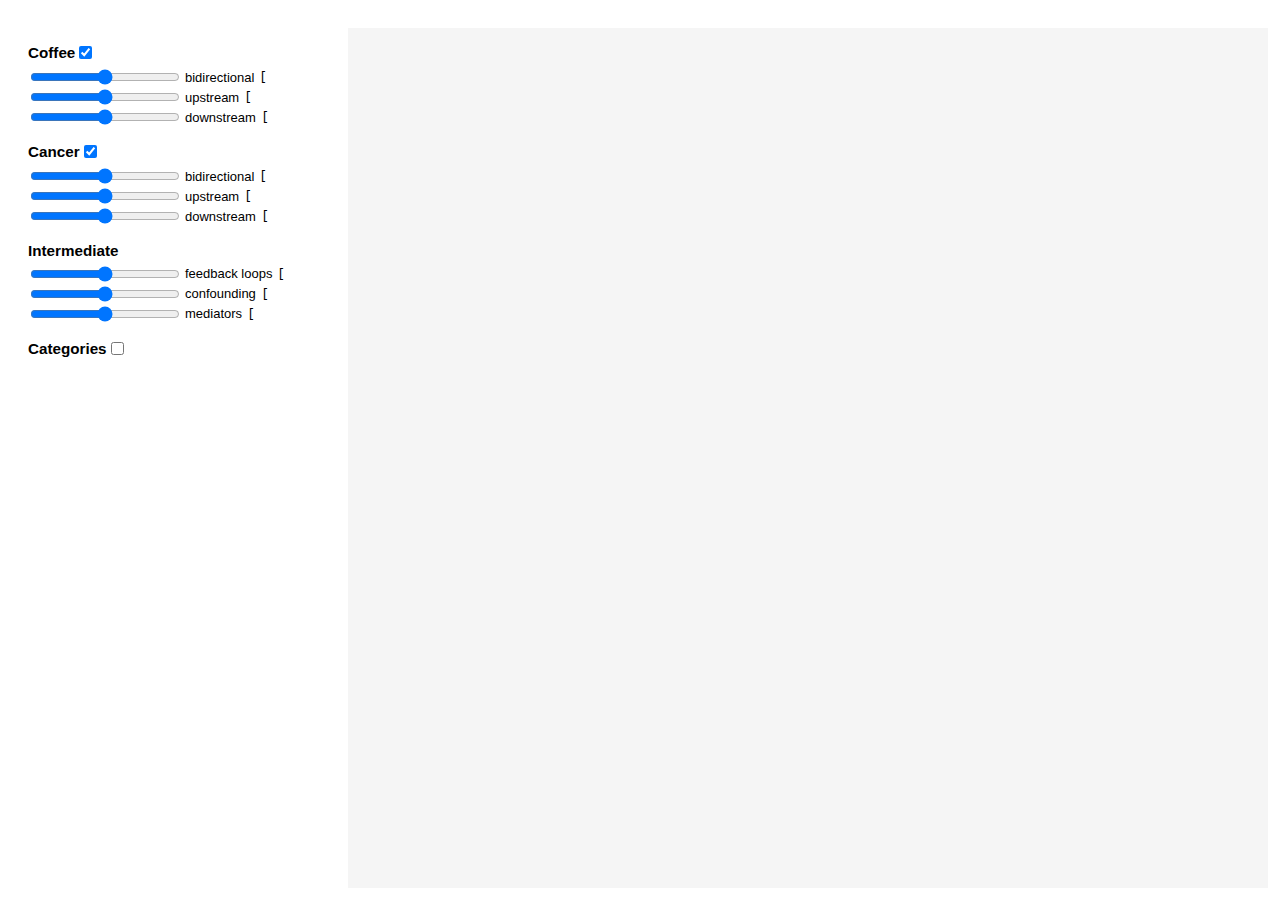
==== topological/index.html @ 7254a7dd "fixed(?) tag padding and started topological version" ====
<!DOCTYPE html>
<html lang="en" dir="ltr">
  <head>
    <title>system graph tester</title>
    <meta http-equiv="Content-Type" content="text/html;" charset="utf-8" >
    <meta name="viewport" charset="UTF-8" content="width=device-width, initial-scale=1">
    <link rel="stylesheet" href="../css/clearstyle.css">
    <link rel="stylesheet" href="../css/topological.css">
    <script type="module" src="../js/d3.js" charset="utf-8" preload></script>
    <script type="module" src="../js/topological.js" charset="utf-8" preload></script>
 
    
    <link rel="preload" href="../data/dag-link-data.json" as="fetch" crossOrigin="false">
  </head>

  <body>
    <main>
      <div id="controls">
        <section id="p0">
          <h3>Coffee  
            <input type="checkbox" checked data-name="p0" class="primary">
          </h3>
          <div class="row-wrap" data-name="bidirectional">
            <input type="range" name="bidirectional" min="0" max="100" value="50">
            <label for="bidirectional">bidirectional</label>
            <span class="count"></span>  
          </div>
          <div class="row-wrap" data-name="upstream">
            <input type="range" name="upstream" min="0" max="100" value="50">
            <label for="upstream">upstream</label>
            <span class="count"></span>
          </div>
          <div class="row-wrap" data-name="downstream">
            <input type="range" name="downstream" min="0" max="100" value="50">
            <label for="downstream">downstream</label>
            <span class="count"></span>  
          </div>
        </section>
        <section id="p1">
          <h3>Cancer
            <input type="checkbox" checked data-name="p1" class="primary">
          </h3>
          <div class="row-wrap" data-name="bidirectional">
            <input type="range" name="bidirectional" min="0" max="100" value="50">
            <label for="bidirectional">bidirectional</label>
            <span class="count"></span>  
          </div>
          <div class="row-wrap" data-name="upstream">
            <input type="range" name="upstream" min="0" max="100" value="50">
            <label for="upstream">upstream</label>
            <span class="count"></span>
          </div>
          <div class="row-wrap" data-name="downstream">
            <input type="range" name="downstream" min="0" max="100" value="50">
            <label for="downstream">downstream</label>
            <span class="count"></span>  
          </div>
        </section>
        <section id="intermediate">
          <h3>Intermediate</h3>
          <div class="row-wrap" data-name="loop">
            <input type="range" name="loop" min="0" max="100" value="50">
            <label for="loop">feedback loops</label>
            <span class="count"></span>
          </div>
          <div class="row-wrap" data-name="confounding">
            <input type="range" name="confounding" min="0" max="100" value="50">
            <label for="confounding">confounding</label>
            <span class="count"></span>
          </div>
          <div class="row-wrap" data-name="mediating">
            <input type="range" name="mediating" min="0" max="100" value="50">
            <label for="mediating">mediators</label>
            <span class="count"></span>  
          </div>
        </section>
        <section id="key">
          <h3>Categories<input type="checkbox"></h3>
          
        </section>
  
      </div>
      <svg id="graph">
        <defs>
          <marker
            id="arrow"
            viewBox="0 0 6 10"
            refX="-5"
            refY="5"
            markerWidth="12"
            markerHeight="12"
            markerUnits="userSpaceOnUse"
            orient="auto-start-reverse">
            <path d="M0.950256 1L2.95026 3L4.95026 5L0.950256 9" stroke-linecap="round" vector-effect="non-scaling-stroke"/>
            <!-- <path d="M 0 0 L 10 5 L 0 10 z" /> -->
          </marker>
          <marker
            id="arrow-primary"
            viewBox="0 0 6 10"
            refX="-10"
            refY="5"
            markerWidth="12"
            markerHeight="12"
            markerUnits="userSpaceOnUse"
            orient="auto-start-reverse">
            <path d="M0.950256 1L2.95026 3L4.95026 5L0.950256 9" stroke-linecap="round" vector-effect="non-scaling-stroke"/>
            <!-- <path d="M 0 0 L 10 5 L 0 10 z" /> -->
          </marker>
        </defs>
  
  
  
      </svg>


    </main>
    
      
    
  </body>
  
</html>
---- css/topological.css ----
/* overall rules ---------------- */
:root{
    --system-black:#373737;
    --system-black-30:#C3C3C3;
    --bg:#F5F5F5;
    --sidebar:340px;
    --cat-disease:#FEB3FF;
    --cat-treatment:#7EF5CB;
    --cat-genetic:#FFFF00;
    --cat-behavior:#FFA07A;
    --cat-symptom:#cba1ff;
}

main{
    position:relative;
    width:100vw;
    height:100vh;
}

#controls{
    position:absolute;
    top:0;
    left:0;
    /* position:fixed;
    top:0;
    left:0; */
    z-index:20;
    padding:20px;
    /* width:400px; */
    font-family:'Monument Grotesk', sans-serif;
    font-size:13px;
    width:var(--sidebar);
    background-color: white;
    height:100%;
    box-sizing:border-box;
}


/* control panel ---------------- */

main.topic-view input:checked{
    opacity:0.5;
    pointer-events: none;
}

main.topic-view[data-viewing="coffee"] #cancer .row-wrap{
    pointer-events: none;
    opacity:0.5;
}

main.topic-view[data-viewing="cancer"] #coffee .row-wrap{
    pointer-events: none;
    opacity:0.5;
}


.focus-p0 #p0 input[type="checkbox"],.focus-p1 #p1 input[type="checkbox"]{
    display:none;
}

.focus-p0 #p1>*:not(h3),.focus-p1 #p0>*:not(h3){
    display:none;
}

.focus-p0 #intermediate,.focus-p1 #intermediate{
    display:none;
}


section{
    margin-bottom:10px;
}

.row-wrap{
    width:100%;
    display:flex;
    flex-flow:row nowrap;
    align-items: center;
}

.row-wrap[data-type="other"] span{
    display:inline-flex;
    flex-flow:row nowrap;
    align-items: center;
}

.row-wrap[data-type="other"] span::before{
    display:inline-block;
    background-color: black;
    width:20px;
    height:20px;
    margin-right:5px;
    content:'';
}

h3{
    font-weight:600;
    margin-bottom:5px;
    display:flex;
    flex-flow:row nowrap;
    align-items: center;
}

.row-wrap>*{
    margin-right:5px;
}

.row-wrap input[type="range"]{
    width:150px;
}

.count{
    font-family:'Monument Grotesk Mono';
    letter-spacing: -1px;
}

.count::before{
    content:'[';
}
.count::after{
    content:var(--max);
}


.row-wrap.color{
    opacity:0;
    margin-bottom:2px;
}

.see-categories .row-wrap.color{
    opacity:1;
}

.row-wrap.color .swatch{
    display:inline-block;
    width:20px;
    height:20px;
    background-color: var(--color);
}



/* graph ---------------- */

#graph{
    position:absolute;
    top:20px;
    right:20px;
    background-color: var(--bg);
}

#graph g{
    z-index:10;
}
#graph g.link-lines,#graph g.node-label-bgs{
    z-index:5;
}



/* #C3C3C3 */
text{
    cursor:default;
    font-family:'Monument Grotesk', sans-serif;
    /* fill:rgba(255,0,0,0.3); */
    paint-order: stroke;
    
    stroke:var(--bg);
    stroke-width:2px;
    font-size:13px;
    fill:var(--system-black);
    transform:translate(6px,4px);
    text-transform:capitalize;
}


rect{
    transform:translate(9px,-9px);
}
rect.primary{
    transform:translate(10px,-12px);
}

.see-categories text.has-type{
    transform:translate(16px,4px);
    stroke:none;
}


text.primary{
    font-size:16px;
    font-weight:600;
}



.node-label-bgs{
    opacity:0;
}

.see-categories .node-label-bgs{
    opacity:1;
}


circle{
    fill:var(--bg);
    stroke:var(--system-black);
    stroke-width:2px;
    /* paint-order:stroke; */
}



line,polyline{
    stroke:var(--system-black-30);
}


marker{
    fill:none;
    stroke:var(--system-black-30);
    stroke-width:1px;
}

#arrow-primary{
    stroke:var(--system-black);
    stroke-width:2px;
}



line.primary,polyline.primary{
    stroke:var(--system-black);
    stroke-width:2px;
}

.animate line,.animate polyline{
    stroke:var(--system-black);
    opacity:0;
    stroke-width:4px;
    stroke-linecap: round;
   
    --gap:30;
    /* animation: directionality 2s linear infinite forwards;
    stroke-dasharray:var(--gap) calc(var(--str) - var(--gap));
    stroke-dashoffset:var(--str); */
}

.animate line.primary,.animate polyline.primary{
    opacity:0.2;
    stroke-width:8px;
}

@keyframes directionality{
    0%{
        stroke-dashoffset:var(--str);
    }
    
    100%{
        stroke-dashoffset:0;
    }
}

@font-face {
    font-family:'Monument Grotesk';
    src: url('../assets/monument-trial-regular.woff2');
}

@font-face {
    font-family:'Monument Grotesk Mono';
    src: url('../assets/monument-trial-mono-regular.woff2');
}

@font-face {
    font-family:'Monument Grotesk';
    font-style:italic;
    src: url('../assets/monument-trial-regular-italic.woff2');
}

@font-face {
    font-family:'Monument Grotesk';
    font-weight:600;
    src: url('../assets/monument-trial-bold.woff2');
}
@font-face {
    font-family:'Monument Grotesk';
    font-weight:600;
    font-style: italic;
    src: url('../assets/monument-trial-bold-italic.woff2');
}
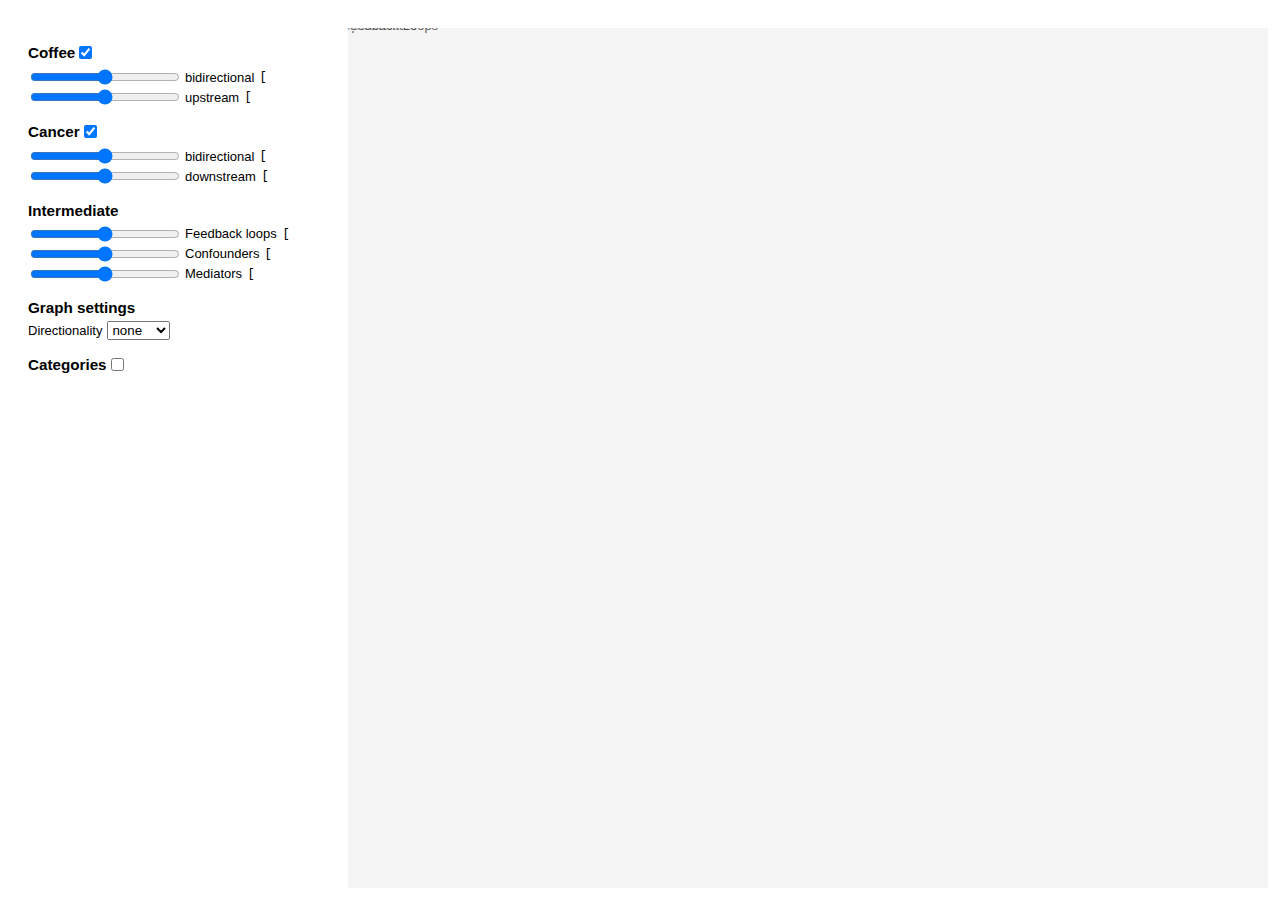
==== commit 16cc6fc6: "topological graph working!" ====
--- a/topological/index.html
+++ b/topological/index.html
@@ -31,7 +31,7 @@
             <span class="count"></span>
           </div>
           <div class="row-wrap" data-name="downstream">
-            <input type="range" name="downstream" min="0" max="100" value="50">
+            <input type="range" name="downstream" min="0" max="100" value="0">
             <label for="downstream">downstream</label>
             <span class="count"></span>  
           </div>
@@ -46,7 +46,7 @@
             <span class="count"></span>  
           </div>
           <div class="row-wrap" data-name="upstream">
-            <input type="range" name="upstream" min="0" max="100" value="50">
+            <input type="range" name="upstream" min="0" max="100" value="0">
             <label for="upstream">upstream</label>
             <span class="count"></span>
           </div>
@@ -60,18 +60,29 @@
           <h3>Intermediate</h3>
           <div class="row-wrap" data-name="loop">
             <input type="range" name="loop" min="0" max="100" value="50">
-            <label for="loop">feedback loops</label>
+            <label for="loop">Feedback loops</label>
             <span class="count"></span>
           </div>
           <div class="row-wrap" data-name="confounding">
             <input type="range" name="confounding" min="0" max="100" value="50">
-            <label for="confounding">confounding</label>
+            <label for="confounding">Confounders</label>
             <span class="count"></span>
           </div>
           <div class="row-wrap" data-name="mediating">
             <input type="range" name="mediating" min="0" max="100" value="50">
-            <label for="mediating">mediators</label>
+            <label for="mediating">Mediators</label>
             <span class="count"></span>  
+          </div>
+        </section>
+        <section id="graph-settings">
+          <h3>Graph settings</h3>
+          <div class="row-wrap" data-name="directionality">
+            <label for="directionality">Directionality</label>
+            <select name="directionality">
+              <option value="none">none</option>
+              <option value="arrows">arrows</option>
+              <option value="motion">motion</option>
+            </select>
           </div>
         </section>
         <section id="key">
@@ -80,40 +91,24 @@
         </section>
   
       </div>
-      <svg id="graph">
+      <svg id="graph" data-directionality="none">
         <defs>
-          <marker
-            id="arrow"
-            viewBox="0 0 6 10"
-            refX="-5"
-            refY="5"
-            markerWidth="12"
-            markerHeight="12"
-            markerUnits="userSpaceOnUse"
-            orient="auto-start-reverse">
-            <path d="M0.950256 1L2.95026 3L4.95026 5L0.950256 9" stroke-linecap="round" vector-effect="non-scaling-stroke"/>
-            <!-- <path d="M 0 0 L 10 5 L 0 10 z" /> -->
-          </marker>
-          <marker
-            id="arrow-primary"
-            viewBox="0 0 6 10"
-            refX="-10"
-            refY="5"
-            markerWidth="12"
-            markerHeight="12"
-            markerUnits="userSpaceOnUse"
-            orient="auto-start-reverse">
-            <path d="M0.950256 1L2.95026 3L4.95026 5L0.950256 9" stroke-linecap="round" vector-effect="non-scaling-stroke"/>
-            <!-- <path d="M 0 0 L 10 5 L 0 10 z" /> -->
-          </marker>
+  
         </defs>
   
-  
-  
+        <g class="labels noselect">
+          <text id="upstream_p0_label" class="label">Upstream</text>
+          <text id="downstream_p1_label" class="label">Downstream</text>
+          <text id="confounder_label" class="label">Confounders</text>
+          <text id="mediator_label" class="label">Mediators</text>
+          <text id="feedback_label" class="label">Feedback loops</text>
+        </g>
+        
       </svg>
 
 
     </main>
+    
     
       
     
--- a/css/topological.css
+++ b/css/topological.css
@@ -93,6 +93,14 @@
     content:'';
 }
 
+#p0 .row-wrap[data-name="downstream"]{
+    display:none;
+}
+
+#p1 .row-wrap[data-name="upstream"]{
+    display:none;
+}
+
 h3{
     font-weight:600;
     margin-bottom:5px;
@@ -147,6 +155,20 @@
     top:20px;
     right:20px;
     background-color: var(--bg);
+    
+}
+
+#graph,#graph text.noselect,.labels.noselect text{
+    cursor:grab;
+}
+
+#graph.drag,#graph.drag text.noselect,#graph.drag .labels.noselect text{
+    cursor:grabbing;
+}
+
+
+#graph g{
+    transform:translate(var(--drag-x),var(--drag-y))
 }
 
 #graph g{
@@ -155,6 +177,7 @@
 #graph g.link-lines,#graph g.node-label-bgs{
     z-index:5;
 }
+
 
 
 
@@ -191,6 +214,11 @@
     font-size:16px;
     font-weight:600;
 }
+text.label{
+    /* font-weight:600; */
+    transform:translate(-6px,2px);
+    opacity:0.8;
+}
 
 
 
@@ -212,10 +240,29 @@
 
 
 
-line,polyline{
+line,polyline,path{
+    fill:none;
     stroke:var(--system-black-30);
 }
 
+
+.link-arrows{
+    display:none;
+    /* transform-origin:center; */
+    /* transform:translate(-2px,-4px); */
+}
+
+#graph[data-directionality="arrows"] .link-arrows{
+    display:block;
+}
+
+.animate{
+    display:none;
+}
+
+#graph[data-directionality="motion"] .animate{
+    display:block;
+}
 
 marker{
     fill:none;
@@ -230,24 +277,29 @@
 
 
 
-line.primary,polyline.primary{
+line.primary,polyline.primary,path.primary{
     stroke:var(--system-black);
     stroke-width:2px;
 }
 
-.animate line,.animate polyline{
-    stroke:var(--system-black);
-    opacity:0;
+
+
+
+
+
+.animate line,.animate polyline,.animate path{
+    stroke:salmon;
+    opacity:0.2;
     stroke-width:4px;
     stroke-linecap: round;
    
-    --gap:30;
-    /* animation: directionality 2s linear infinite forwards;
+    --gap:60;
+    animation: directionality 2s linear infinite forwards;
     stroke-dasharray:var(--gap) calc(var(--str) - var(--gap));
-    stroke-dashoffset:var(--str); */
-}
-
-.animate line.primary,.animate polyline.primary{
+    stroke-dashoffset:var(--str);
+}
+
+.animate line.primary,.animate polyline.primary,.animate path.primary{
     opacity:0.2;
     stroke-width:8px;
 }
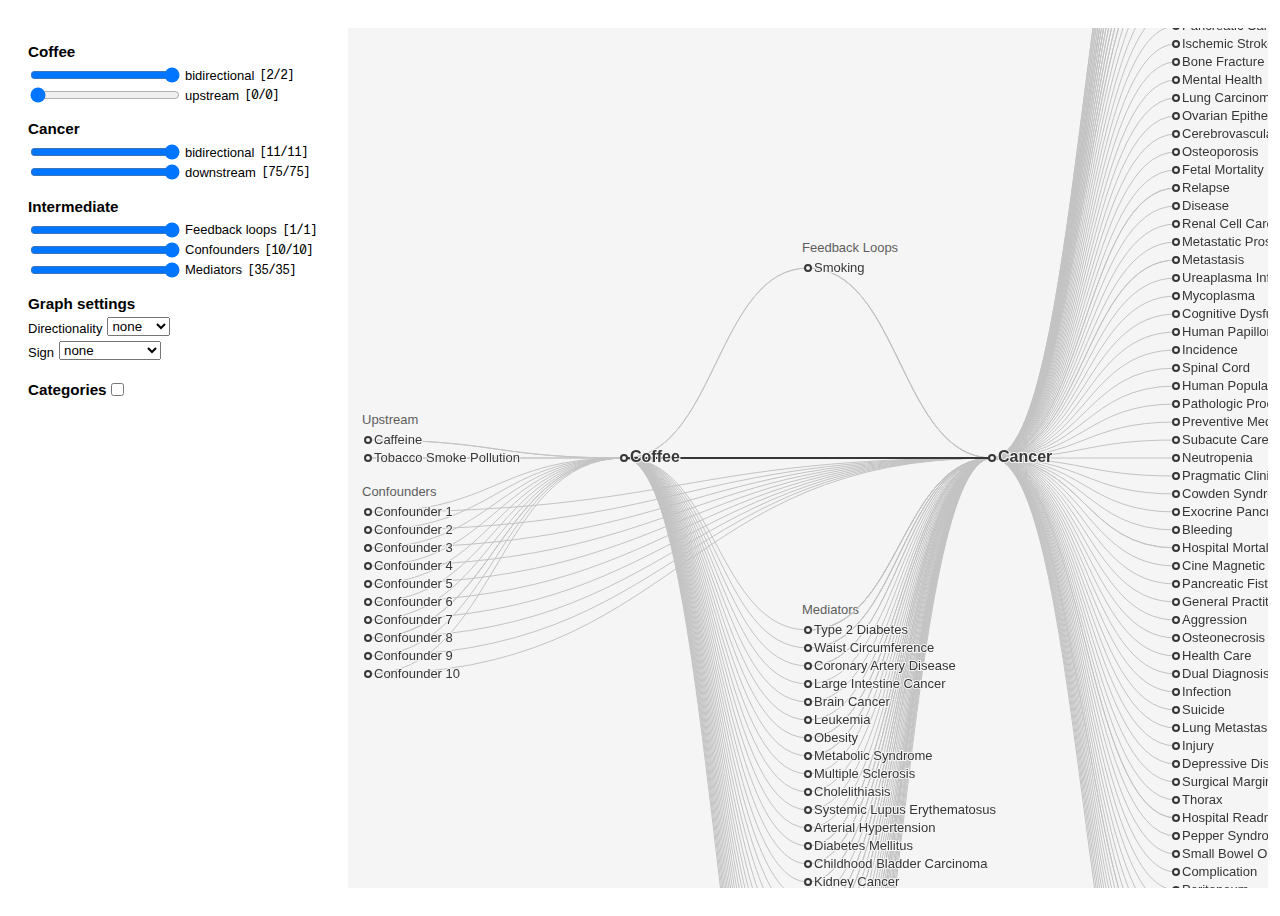
==== commit ff3662c9: "added sign controls to topological visualization" ====
--- a/topological/index.html
+++ b/topological/index.html
@@ -84,6 +84,14 @@
               <option value="motion">motion</option>
             </select>
           </div>
+          <div class="row-wrap" data-name="sign">
+            <label for="sign">Sign</label>
+            <select name="sign">
+              <option value="none">none</option>
+              <option value="dashed">dashed</option>
+              <option value="motion-color">motion colors</option>
+            </select>
+          </div>
         </section>
         <section id="key">
           <h3>Categories<input type="checkbox"></h3>
--- a/css/topological.css
+++ b/css/topological.css
@@ -38,6 +38,11 @@
 
 /* control panel ---------------- */
 
+
+#p0 input[type="checkbox"], #p1 input[type="checkbox"]{
+    display:none;
+}
+
 main.topic-view input:checked{
     opacity:0.5;
     pointer-events: none;
@@ -147,6 +152,10 @@
 }
 
 
+select{
+    margin-bottom:5px;
+}
+
 
 /* graph ---------------- */
 
@@ -157,6 +166,7 @@
     background-color: var(--bg);
     
 }
+
 
 #graph,#graph text.noselect,.labels.noselect text{
     cursor:grab;
@@ -282,22 +292,31 @@
     stroke-width:2px;
 }
 
-
+#graph[data-sign="dashed"] .link-lines :where(line.negative,polyline.negative,path.negative){
+    stroke-dasharray:5px 5px;
+}
 
 
 
 
 .animate line,.animate polyline,.animate path{
-    stroke:salmon;
+
+    --col:salmon;
+    stroke:var(--col);
     opacity:0.2;
     stroke-width:4px;
     stroke-linecap: round;
    
-    --gap:60;
+    --gap:60px;
     animation: directionality 2s linear infinite forwards;
     stroke-dasharray:var(--gap) calc(var(--str) - var(--gap));
     stroke-dashoffset:var(--str);
 }
+
+#graph[data-sign="motion-color"] .animate :where(line.negative,polyline.negative,path.negative){
+    --col:slateblue;
+}
+
 
 .animate line.primary,.animate polyline.primary,.animate path.primary{
     opacity:0.2;
